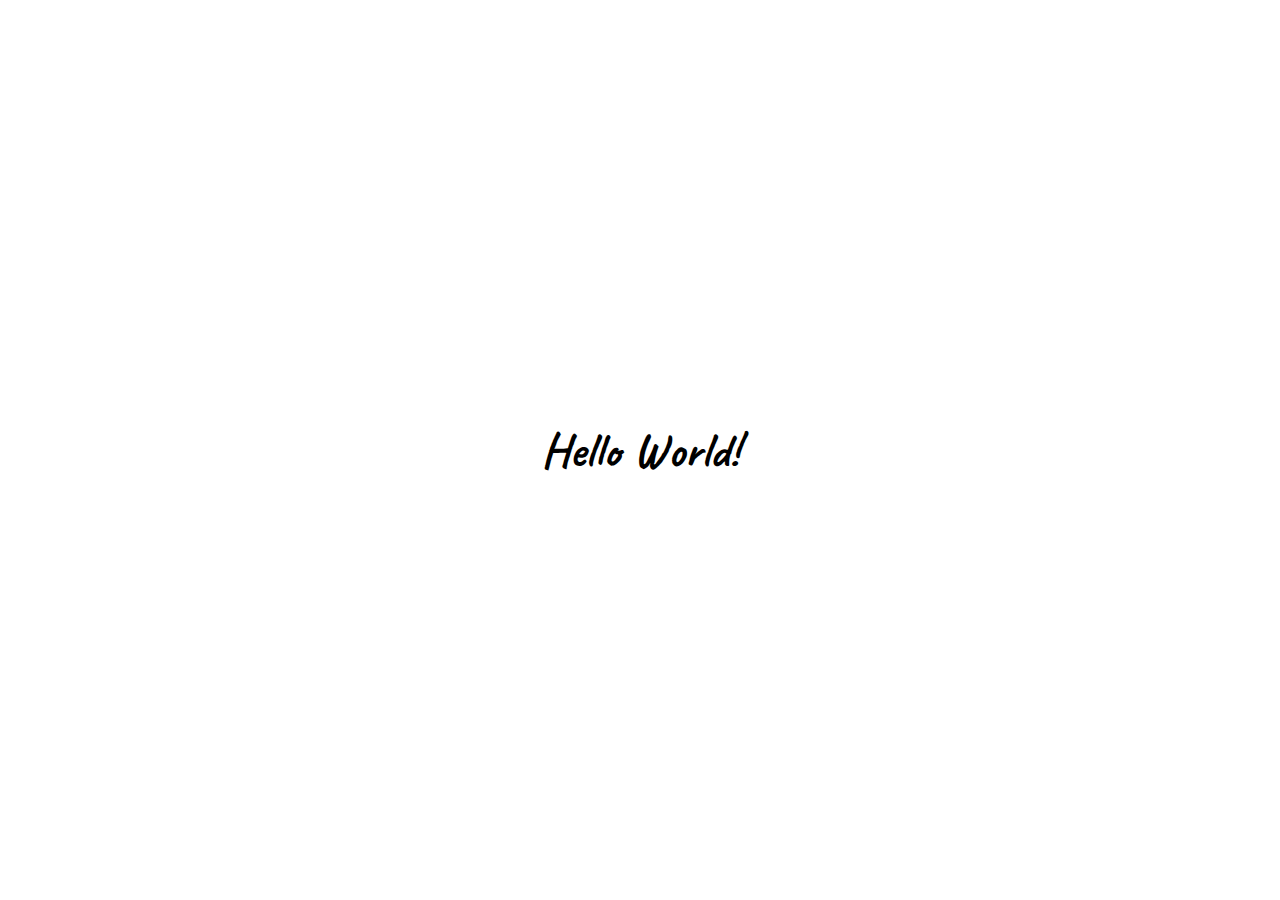
==== index.html @ caef1ae8 "fix font link" ====
<!doctype html>
<html lang="en">
<head>
  <meta charset="utf-8">
  <title>Hello World</title>
  <link rel="manifest" href="/manifest.json">
  <link rel="stylesheet" href="CSS/style.css">
  <link rel="icon" href="favicon.ico" type="image/x-icon" />
  <link rel="apple-touch-icon" href="images/hello-icon-152.png">
  <link rel='stylesheet' href='http://fonts.googleapis.com/css?family=Caveat' type='text/css'>
  <meta name="viewport" content="width=device-width, initial-scale=1.0">
  <meta name="theme-color" content="white"/>
  <meta name="apple-mobile-web-app-capable" content="yes">
  <meta name="apple-mobile-web-app-status-bar-style" content="black">
  <meta name="apple-mobile-web-app-title" content="Hello World">
  <meta name="msapplication-TileImage" content="images/hello-icon-144.png">
  <meta name="msapplication-TileColor" content="#FFFFFF">
</head>
<body class="fullscreen">
  <div class="container">
    <h1 class="title">Hello World!</h1>
  </div>
  <script src="js/main.js"></script>
</body>
</html>
---- CSS/style.css ----
body {
  font-family: Caveat,Comfortaa,Verdana,Arial,Corbel,Calibri;
  overscroll-behavior-y: none;
}

/* Make content area fill the entire browser window */
html,
.fullscreen {
  display: flex;
  height: 100%;
  margin: 0;
  padding: 0;
  width: 100%;
  overscroll-behavior-y: none;
}

/* Center the content in the browser window */
.container {
  margin: auto;
  text-align: center;
  overscroll-behavior-y: none;
}

.title {
  font-size: 3rem;
}
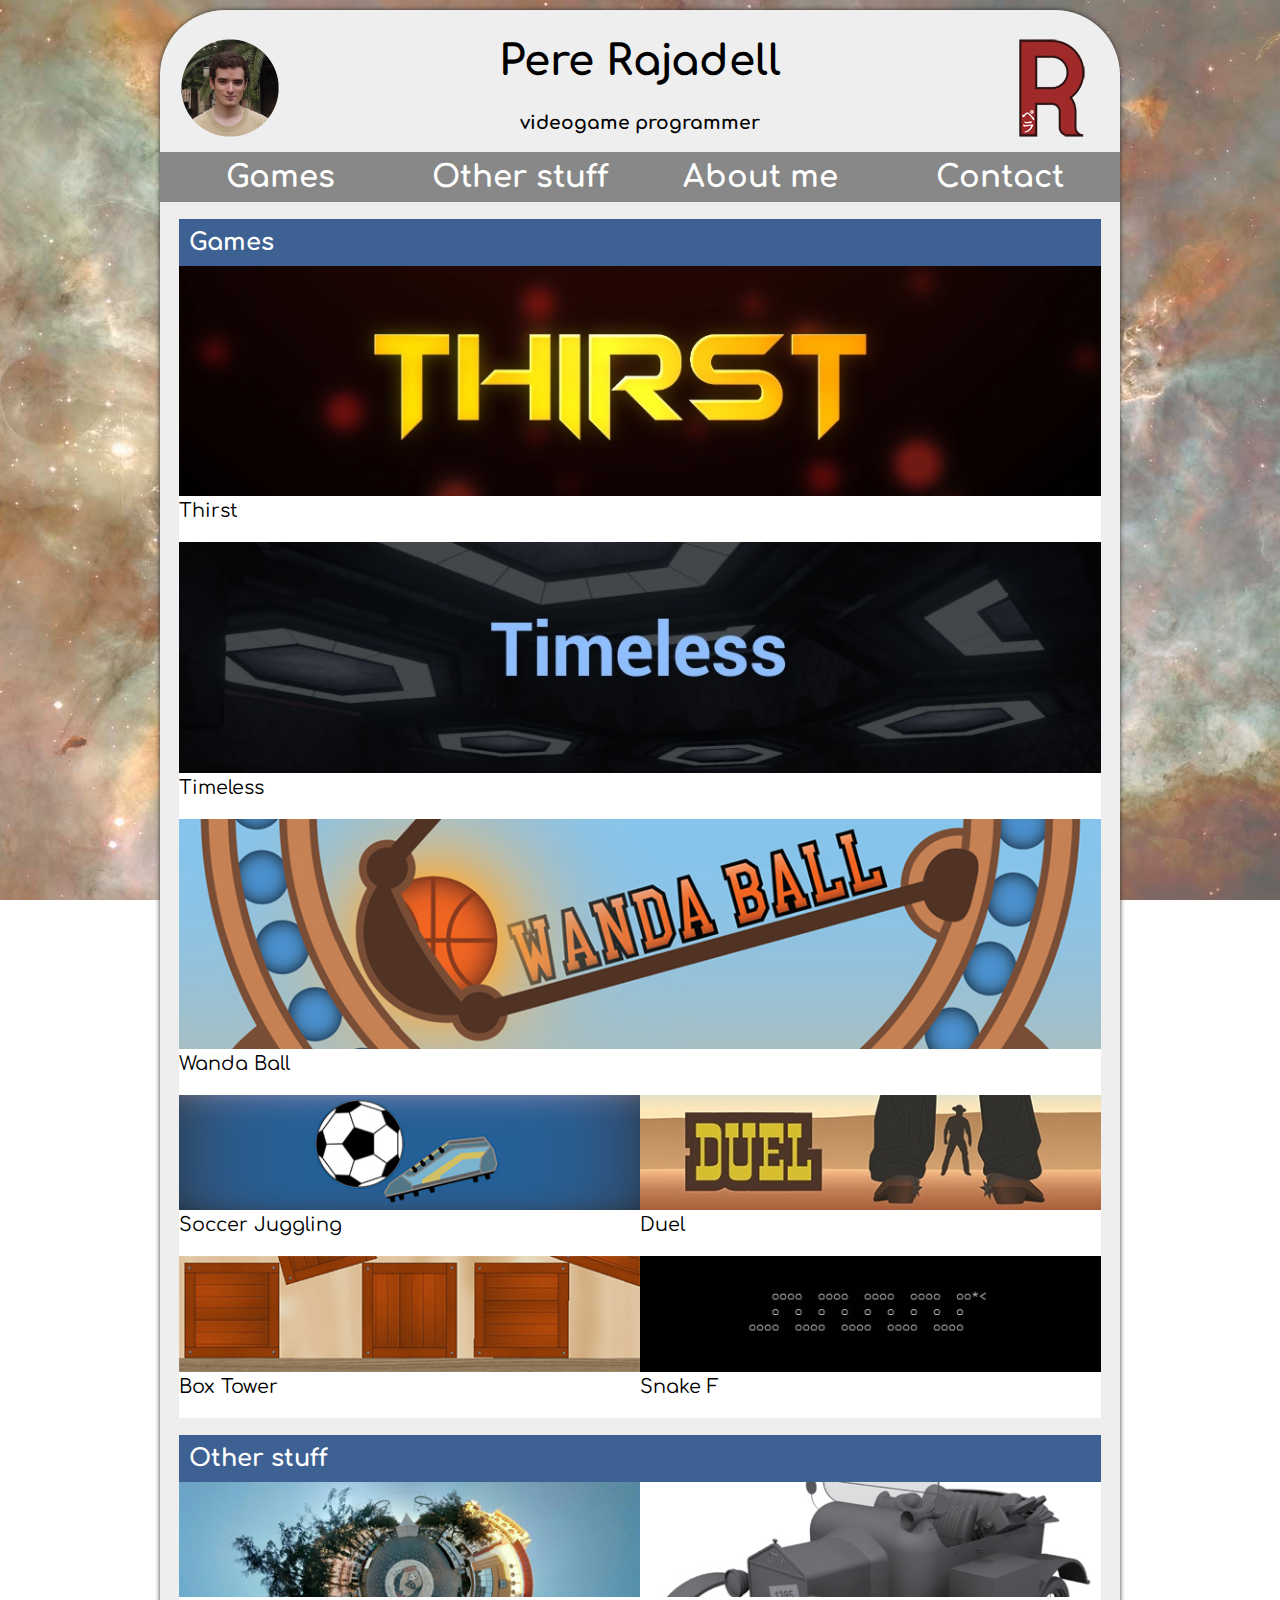
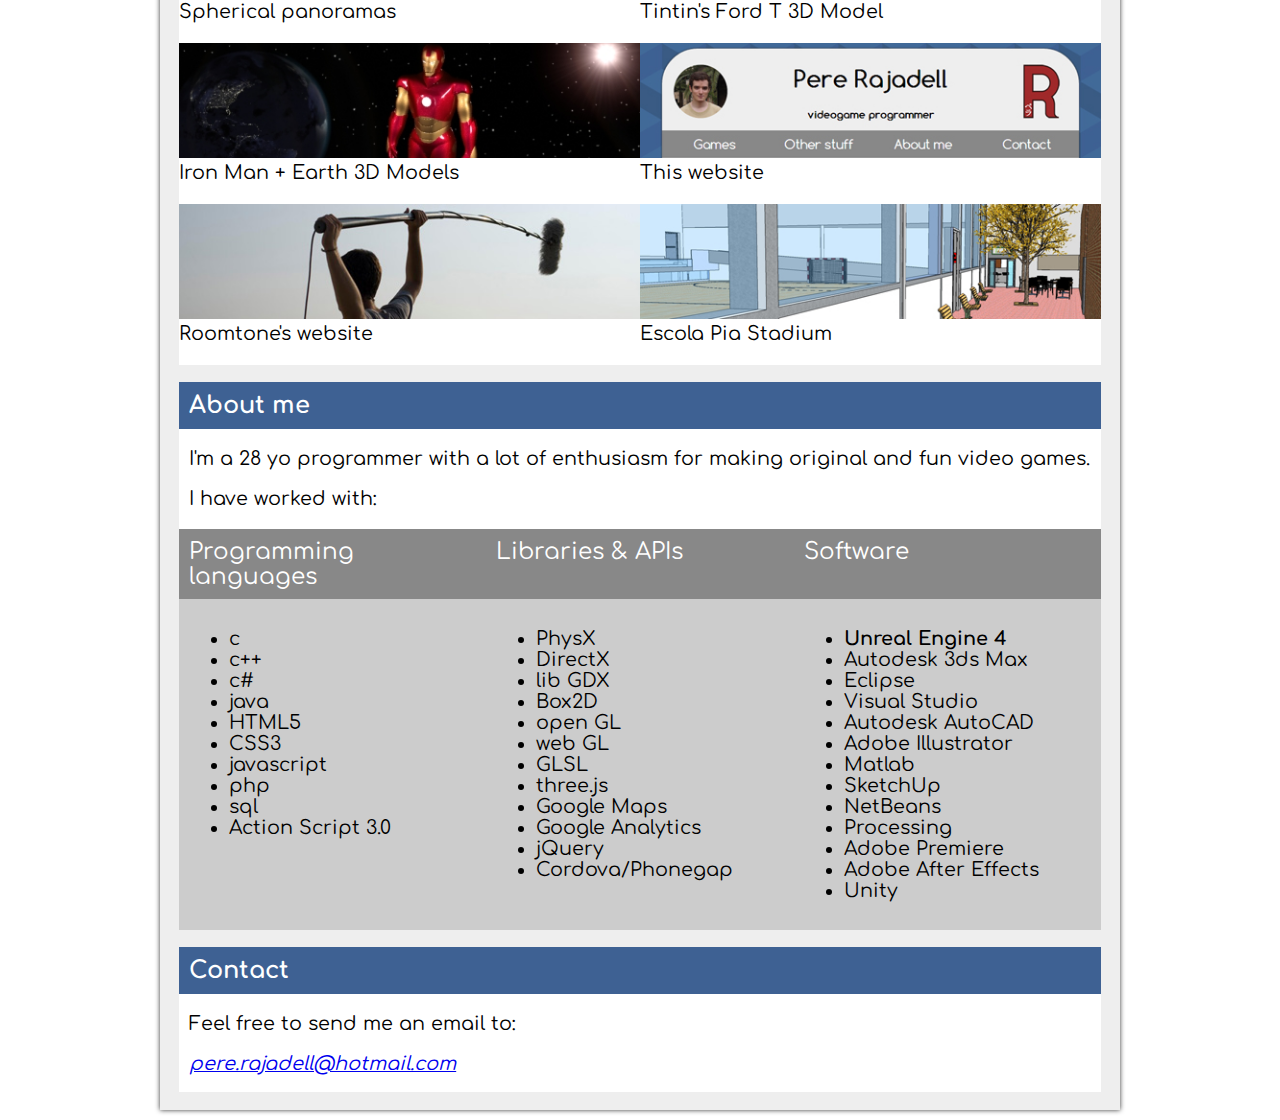
==== commit 47ff4029: "recover website" ====
--- a/index.html
+++ b/index.html
@@ -1,25 +1,175 @@
 <!doctype html>
-<html lang="en">
-<head>
-  <meta charset="utf-8">
-  <title>Hello World</title>
-  <link rel="manifest" href="/manifest.json">
-  <link rel="stylesheet" href="CSS/style.css">
-  <link rel="icon" href="favicon.ico" type="image/x-icon" />
-  <link rel="apple-touch-icon" href="images/hello-icon-152.png">
-  <link rel='stylesheet' href='http://fonts.googleapis.com/css?family=Caveat' type='text/css'>
-  <meta name="viewport" content="width=device-width, initial-scale=1.0">
-  <meta name="theme-color" content="white"/>
-  <meta name="apple-mobile-web-app-capable" content="yes">
-  <meta name="apple-mobile-web-app-status-bar-style" content="black">
-  <meta name="apple-mobile-web-app-title" content="Hello World">
-  <meta name="msapplication-TileImage" content="images/hello-icon-144.png">
-  <meta name="msapplication-TileColor" content="#FFFFFF">
-</head>
-<body class="fullscreen">
-  <div class="container">
-    <h1 class="title">Hello World!</h1>
-  </div>
-  <script src="js/main.js"></script>
-</body>
-</html>
+<html>
+	<head>
+    	<title>Pere Rajadell</title>
+        <meta http-equiv="Content-Type" content="text/html; charset=utf-8"/>
+        <meta name="description" content="Pere Rajadell personal website">
+		<meta name="keywords" content="Pere,Rajadell,Guirado,videogames,programmer,designer">
+		<meta name="author" content="Pere Rajadell">
+        <link rel="icon" type="image/ico" href="favicon.ico"></link>
+        <link rel="shortcut icon" href="favicon.ico"></link>
+        <link href='http://fonts.googleapis.com/css?family=Comfortaa' rel='stylesheet' type='text/css'>
+        <link rel="stylesheet" href="CSS/styles.css"/>
+		<script>
+		  (function(i,s,o,g,r,a,m){i['GoogleAnalyticsObject']=r;i[r]=i[r]||function(){
+		  (i[r].q=i[r].q||[]).push(arguments)},i[r].l=1*new Date();a=s.createElement(o),
+		  m=s.getElementsByTagName(o)[0];a.async=1;a.src=g;m.parentNode.insertBefore(a,m)
+		  })(window,document,'script','//www.google-analytics.com/analytics.js','ga');
+
+		  ga('create', 'UA-45406737-1', 'pererajadell.com');
+		  ga('send', 'pageview');
+
+		</script>
+    </head>
+    <body>
+        <div id="page">
+			<header>
+				<a href="index.html"><img id="me" src="img/me.png" alt="R" height="100px"></a>
+				<a href="index.html"><img id="R" src="img/r.png" alt="R" height="100px"></a>
+				<h1>Pere Rajadell</h1>
+				<h3>videogame programmer</h3>
+			</header>
+			<nav>
+				<table cellspacing="0">
+					<tr>
+						<td><a href="#games"><h2>Games</h2></a></td>
+						<td><a href="#oStuff"><h2>Other stuff</h2></a></td>
+						<td><a href="#about"><h2>About me</h2></a></td>
+						<td><a href="#contact"><h2>Contact</h2></a></td>
+					</tr>
+				</table>
+			</nav>
+			<section id="games">
+				<h2>Games</h2>
+				<article class="bigSample">
+					<a href="Thirst.html"><img src="img/TSTitle.jpg" alt="Thirst"></img></a><br/>
+					<h4>Thirst</h4>&nbsp
+				</article>
+				<article class="bigSample">
+					<a href="Timeless.html"><img src="img/TLTilte.jpg" alt="Timeless"></img></a><br/>
+					<h4>Timeless</h4>&nbsp
+				</article>
+				<article class="bigSample">
+					<a href="WandaBall.html"><img src="img/WBTitle.jpg" alt="Wanda Ball"></img></a><br/>
+					<h4>Wanda Ball</h4>&nbsp
+				</article>
+				<article class="sample">
+					<a href="SoccerJuggling.html"><img src="img/SoccerJuggling.jpg" alt="Soccer Juggling"></img></a><br/>
+					<h4>Soccer Juggling</h4>&nbsp
+				</article>
+				<article class="sample">
+					<a href="Duel.html"><img src="img/duel.jpg" alt="Duel"></img></a><br/>
+					<h4>Duel</h4>&nbsp
+				</article>
+				<article class="sample">
+					<a href="BoxTower.html"><img src="img/boxTower.jpg" alt="Box Tower"></img></a><br/>
+					<h4>Box Tower</h4>&nbsp
+				</article>
+				<article class="sample">
+					<a href="SnakeF.html"><img src="img/snake.jpg" alt="Snake F"></img></a><br/>
+					<h4>Snake F</h4>&nbsp
+				</article>
+			</section>
+			<section id="oStuff">
+				<h2>Other stuff</h2>
+				<article class="sample">
+					<a href="SphericalPanoramas.html"><img src="img/geopanorama.jpg" alt="Spherical panoramas"></img></a><br/>
+					<h4>Spherical panoramas</h4>&nbsp
+				</article>
+				<article class="sample">
+					<a href="FordT.html"><img src="img/fordT.jpg" alt="Ford T"></img></a><br/>
+					<h4>Tintin's Ford T 3D Model</h4>&nbsp
+				</article>
+				<article class="sample">
+					<a href="IronMan.html"><img src="img/iMan.jpg" alt="Iron Man"></img></a><br/>
+					<h4>Iron Man + Earth 3D Models</h4>&nbsp
+				</article>
+				<article class="sample">
+					<a href="index.html"><img src="img/myWeb.jpg" alt="this website"></img></a><br/>
+					<h4>This website</h4>&nbsp
+				</article>
+				<article class="sample">
+					<a href="http://www.roomtonesodirecte.com/home.html" target="_blank"><img src="img/rolling.jpg" alt="Roomtone website"></img></a><br/>
+					<h4>Roomtone's website</h4>&nbsp
+				</article>
+				<article class="sample">
+					<a href="EscolaPiaStadium.html"><img src="img/poliesportiu.jpg" alt="Escola Pia Stadium"></img></a><br/>
+					<h4>Escola Pia Stadium</h4>
+				</article>
+				&nbsp
+			</section>
+			<section id="about">
+				<h2>About me</h2>
+				<article>
+					<p> I'm a 28 yo programmer with a lot of enthusiasm for making original and fun video games. </p>
+					<p> I have worked with:</p>
+					<table cellspacing="0">
+						<tr>
+							<td id="tableHeader">Programming languages</td>
+							<td id="tableHeader">Libraries & APIs</td>
+							<td id="tableHeader">Software</td>
+						</tr>
+						<tr>
+							<td>
+								<ul>
+									<li>c</li>
+									<li>c++</li>
+									<li>c#</li>
+									<li>java</li>
+									<li>HTML5</li>
+									<li>CSS3</li>
+									<li>javascript</li>
+									<li>php</li>
+									<li>sql</li>
+									<li>Action Script 3.0</li>
+								</ul>
+							</td>
+							<td>
+								<ul>
+									<li>PhysX</li>
+									<li>DirectX</li>
+									<li>lib GDX</li>
+									<li>Box2D</li>
+									<li>open GL</li>
+									<li>web GL</li>
+									<li>GLSL</li>
+									<li>three.js</li>
+									<li>Google Maps</li>
+									<li>Google Analytics</li>
+									<li>jQuery</li>
+									<li>Cordova/Phonegap</li>
+								</ul>
+							</td>
+							<td>
+								<ul>
+									<li><b>Unreal Engine 4</b></li>
+									<li>Autodesk 3ds Max</li>
+									<li>Eclipse</li>
+									<li>Visual Studio</li>
+									<li>Autodesk AutoCAD</li>
+									<li>Adobe Illustrator</li>
+									<li>Matlab</li>
+									<li>SketchUp</li>
+									<li>NetBeans</li>
+									<li>Processing</li>
+									<li>Adobe Premiere</li>
+									<li>Adobe After Effects</li>
+									<li>Unity</li>
+								</ul>
+							</td>
+						</tr>
+					</table>
+				</article>
+			</section>
+			<section id="contact">
+				<h2>Contact</h2>
+				<article>
+					<p>Feel free to send me an email to:</p>
+					<address><a href="mailto:pere.rajadell@hotmail.com" data-rel="external" onClick="_gaq.push(['_trackEvent', 'Contact', 'Email cliked', 'pere.rajadell@hotmail.com']);">pere.rajadell@hotmail.com</a></address>
+				</article>
+				<br/>
+			</section>
+			<br/>
+        </div>
+	</body>
+</html>--- a/CSS/styles.css
+++ b/CSS/styles.css
@@ -0,0 +1,296 @@
+@charset "utf-8";
+
+html {
+    margin: 0;
+    padding: 0;
+    height: auto;
+	background: url('back.jpg') no-repeat center center fixed;
+	-webkit-background-size: cover;
+	-moz-background-size: cover;
+	-o-background-size: cover;
+	background-size: cover;
+	/*background-color:#3E6193;
+	background-image: linear-gradient(30deg, #426A99 12%, transparent 12.5%, transparent 87%, #426A99 87.5%, #426A99),
+	linear-gradient(150deg, #426A99 12%, transparent 12.5%, transparent 87%, #426A99 87.5%, #426A99),
+	linear-gradient(30deg, #426A99 12%, transparent 12.5%, transparent 87%, #426A99 87.5%, #426A99),
+	linear-gradient(150deg, #426A99 12%, transparent 12.5%, transparent 87%, #426A99 87.5%, #426A99),
+	linear-gradient(60deg, #395B84 25%, transparent 25.5%, transparent 75%, #395B84 75%, #395B84), 
+	linear-gradient(60deg, #395B84 25%, transparent 25.5%, transparent 75%, #395B84 75%, #395B84);
+	background-size:80px 140px;
+	background-position: 0 0, 0 0, 40px 70px, 40px 70px, 0 0, 40px 70px;
+	background-attachment: fixed;*/
+}
+
+h1 {
+	font-size: 42px;
+}
+
+td a h2 {
+	margin: 0px;
+	padding: 0px;
+	font-size: 1.2em;
+}
+
+section h2 {
+	margin: 0px;
+	padding: 10px;
+	color: #fff;
+	background-color: #3E6193;
+}
+
+h4 {
+	margin: 0px;
+	padding: 0px;
+	font-weight: normal;
+}
+
+a img {
+     border: 0px;
+}
+
+p,address {
+	margin-left: 10px;
+	margin-right: 10px;
+}
+
+body {
+	margin: 0;
+   
+	padding-left: 40px;
+	padding-right: 40px;
+       
+	height: 100%;
+	text-align: center;
+	font-family: Comfortaa,Verdana,Arial,Corbel,Calibri;
+	font-size: 1em;
+	//color: #666;
+	//background-color: #3E6193;
+	/*background: -webkit-linear-gradient(bottom, rgba(0,0,0,0), #3E6193);
+	background: -o-linear-gradient(bottom, rgba(0,0,0,0), #3E6193);
+	background: -moz-linear-gradient(bottom, rgba(0,0,0,0), #3E6193);
+	background: linear-gradient(to bottom, rgba(0,0,0,0), #3E6193);
+	background-attachment: fixed;*/
+}
+
+#page {
+	position: relative;
+	overflow: hidden;
+	max-width: 960px;
+	height: auto;
+	margin-left: auto;
+	margin-right: auto;
+	margin-top: 10px;
+	margin-bottom: 10px;
+	border-radius: 65px 65px 0px 0px;
+	-moz-border-radius: 65px 65px 0px 0px;
+	-khtml-border-radius: 65px 65px 0px 0px;
+	-webkit-border-radius: 65px 65px 0px 0px;
+	background-color: #eee;
+	-moz-box-shadow: 0 0 5px #333;
+	-webkit-box-shadow: 0 0 5px#333;
+	box-shadow: 0 0 5px #333;
+}
+
+#me {
+	float: left;
+	margin-left: 20px;
+}
+
+#R {
+	float: right;
+	margin-right: 20px;
+}
+
+nav table {
+	width: 100%;
+	height: 50px;
+	background-color: #888;
+	font-size: 1.6em;
+}
+
+nav table td {
+	width: 25%;
+}
+
+nav table td:hover {
+	background-color: #3E6193;
+	cursor: pointer;
+	font-weight: bold;
+}
+
+nav a {
+	color: white;
+	text-decoration: none;
+}
+
+section {
+	margin-top: 17px;
+	width: 96%;
+	height: auto;
+	background-color: #fff;
+	margin-left: auto;
+	margin-right: auto;
+	text-align: left;
+}
+
+#games, #oStuff {
+	overflow:hidden;
+}
+
+.bigSample {
+	width: 100%;
+}
+
+.sample {
+	width: 50%;
+	float: left;
+}
+
+.sampleThirds {
+	width: 33.33333%;
+	float: left;
+}
+
+.gameplayL {
+	width: 32%;
+	float: left;
+}
+
+.gameplayC {
+	width: 32%;
+	display: block;
+	margin-left: auto;
+	margin-right: auto;
+}
+
+.gameplayR {
+	width: 32%;
+	float: right;
+}
+
+article {
+	font-size: 1.2em;
+}
+
+.sample a img, .bigSample a img {
+	width: 100%;
+}
+
+.sample a img:hover, .bigSample a img:hover {
+	opacity: 0.7;
+	filter: alpha(opacity=70);
+	cursor: pointer;
+}
+
+section table {
+	width: 100%;
+	background-color: #ccc;
+	font-size: 1em;
+}
+
+section table td {
+	width: 33.33%;
+	vertical-align: top;
+	padding: 10px;
+}
+
+#tableHeader {
+	background-color: #888;
+	color: #fff;
+	font-size: 1.2em;
+}
+
+.clear {
+	clear: both;
+	overflow: hidden;
+}
+
+#DLTable {
+	vertical-align: center;
+	text-align: center:
+}
+
+#DLTable td {
+	width: 25%;
+	vertical-align: middle;
+	text-align: center;
+}
+
+#iOSText {
+	font-size: 0.8em;
+}
+/*.downloadButton {
+	-moz-box-shadow:inset 0px 1px 0px 0px #e8e8e8;
+	-webkit-box-shadow:inset 0px 1px 0px 0px #e8e8e8;
+	box-shadow:inset 0px 1px 0px 0px #e8e8e8;
+	background:-webkit-gradient( linear, left top, left bottom, color-stop(0.05, #ededed), color-stop(1, #c7c7c7) );
+	background:-moz-linear-gradient( center top, #ededed 5%, #c7c7c7 100% );
+	filter:progid:DXImageTransform.Microsoft.gradient(startColorstr='#ededed', endColorstr='#c7c7c7');
+	background-color:#ededed;
+	-webkit-border-top-left-radius:6px;
+	-moz-border-radius-topleft:6px;
+	border-top-left-radius:6px;
+	-webkit-border-top-right-radius:6px;
+	-moz-border-radius-topright:6px;
+	border-top-right-radius:6px;
+	-webkit-border-bottom-right-radius:6px;
+	-moz-border-radius-bottomright:6px;
+	border-bottom-right-radius:6px;
+	-webkit-border-bottom-left-radius:6px;
+	-moz-border-radius-bottomleft:6px;
+	border-bottom-left-radius:6px;
+	text-indent:0;
+	border:1px solid #dcdcdc;
+	display:inline-block;
+	color:#575757;
+	font-family:Arial;
+	font-size:15px;
+	font-weight:bold;
+	font-style:normal;
+	height:50px;
+	line-height:50px;
+	width:100px;
+	text-decoration:none;
+	text-align:center;
+	text-shadow:1px 1px 0px #d1d1d1;
+}
+.downloadButton:hover {
+	background:-webkit-gradient( linear, left top, left bottom, color-stop(0.05, #c7c7c7), color-stop(1, #ededed) );
+	background:-moz-linear-gradient( center top, #c7c7c7 5%, #ededed 100% );
+	filter:progid:DXImageTransform.Microsoft.gradient(startColorstr='#c7c7c7', endColorstr='#ededed');
+	background-color:#c7c7c7;
+}.downloadButton:active {
+	position:relative;
+	top:1px;
+}*/
+.downloadButton {
+	-moz-box-shadow:inset 0px 1px 0px 0px #e8e8e8;
+	-webkit-box-shadow:inset 0px 1px 0px 0px #e8e8e8;
+	box-shadow:inset 0px 1px 0px 0px #e8e8e8;
+	background:-webkit-gradient( linear, left top, left bottom, color-stop(0.05, #ededed), color-stop(1, #c7c7c7) );
+	background:-moz-linear-gradient( center top, #ededed 5%, #c7c7c7 100% );
+	filter:progid:DXImageTransform.Microsoft.gradient(startColorstr='#ededed', endColorstr='#c7c7c7');
+	background-color:#ededed;
+	-moz-border-radius:6px;
+	-webkit-border-radius:6px;
+	border-radius:6px;
+	border:1px solid #aaa;
+	display:inline-block;
+	color:#575757;
+	font-size:15px;
+	font-weight:bold;
+	padding:6px 24px;
+	text-decoration:none;
+	text-shadow:1px 1px 0px #d1d1d1;
+}
+.downloadButton:hover {
+	background:-webkit-gradient( linear, left top, left bottom, color-stop(0.05, #c7c7c7), color-stop(1, #ededed) );
+	background:-moz-linear-gradient( center top, #c7c7c7 5%, #ededed 100% );
+	filter:progid:DXImageTransform.Microsoft.gradient(startColorstr='#c7c7c7', endColorstr='#ededed');
+	background-color:#c7c7c7;
+}
+.downloadButton:active {
+	position:relative;
+	top:1px;
+}
+/* This imageless css button was generated by CSSButtonGenerator.com */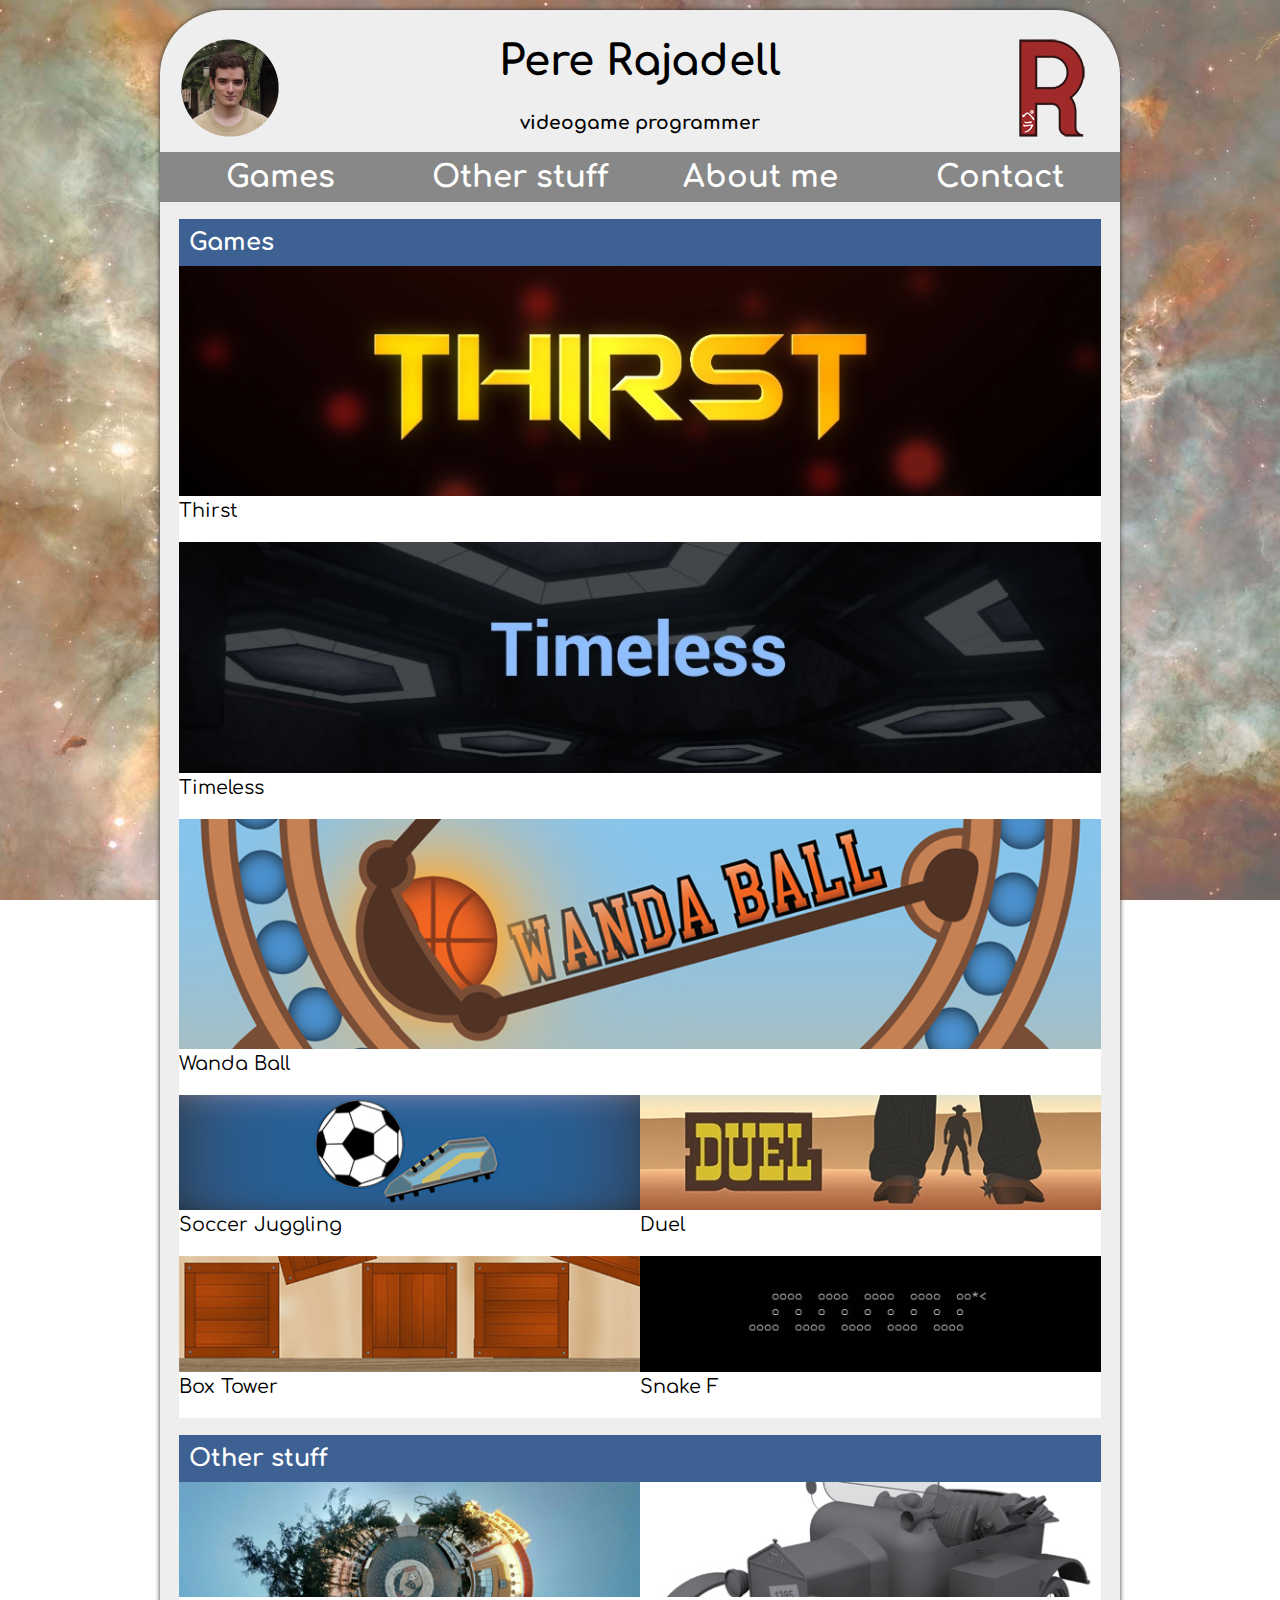
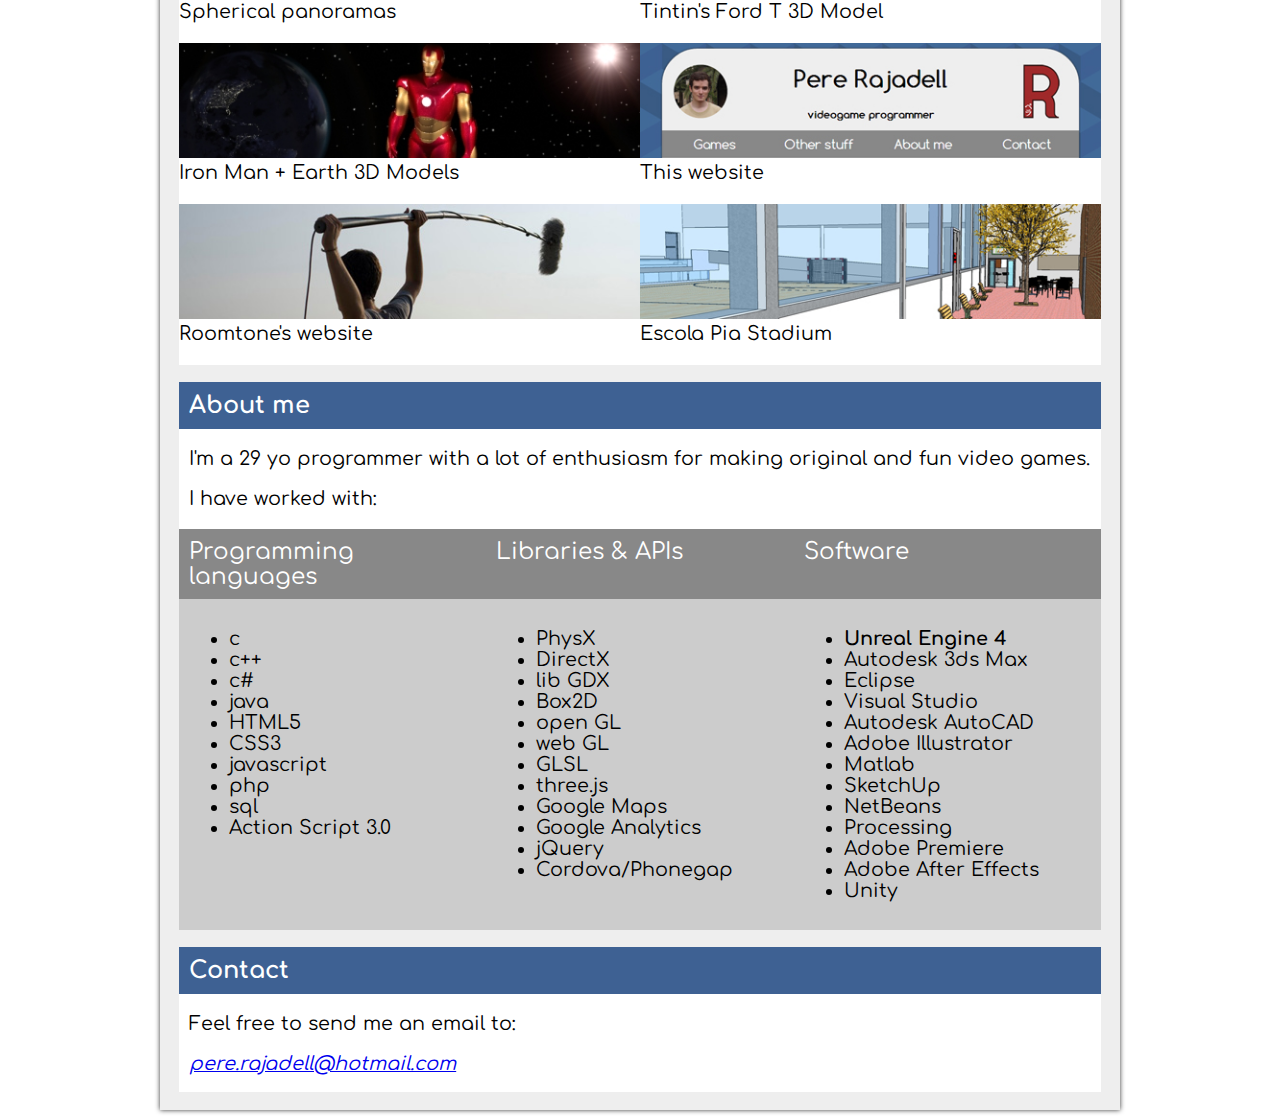
==== commit b1be434a: "update age" ====
--- a/index.html
+++ b/index.html
@@ -101,7 +101,7 @@
 			<section id="about">
 				<h2>About me</h2>
 				<article>
-					<p> I'm a 28 yo programmer with a lot of enthusiasm for making original and fun video games. </p>
+					<p> I'm a 29 yo programmer with a lot of enthusiasm for making original and fun video games. </p>
 					<p> I have worked with:</p>
 					<table cellspacing="0">
 						<tr>
@@ -172,4 +172,4 @@
 			<br/>
         </div>
 	</body>
-</html>+</html>
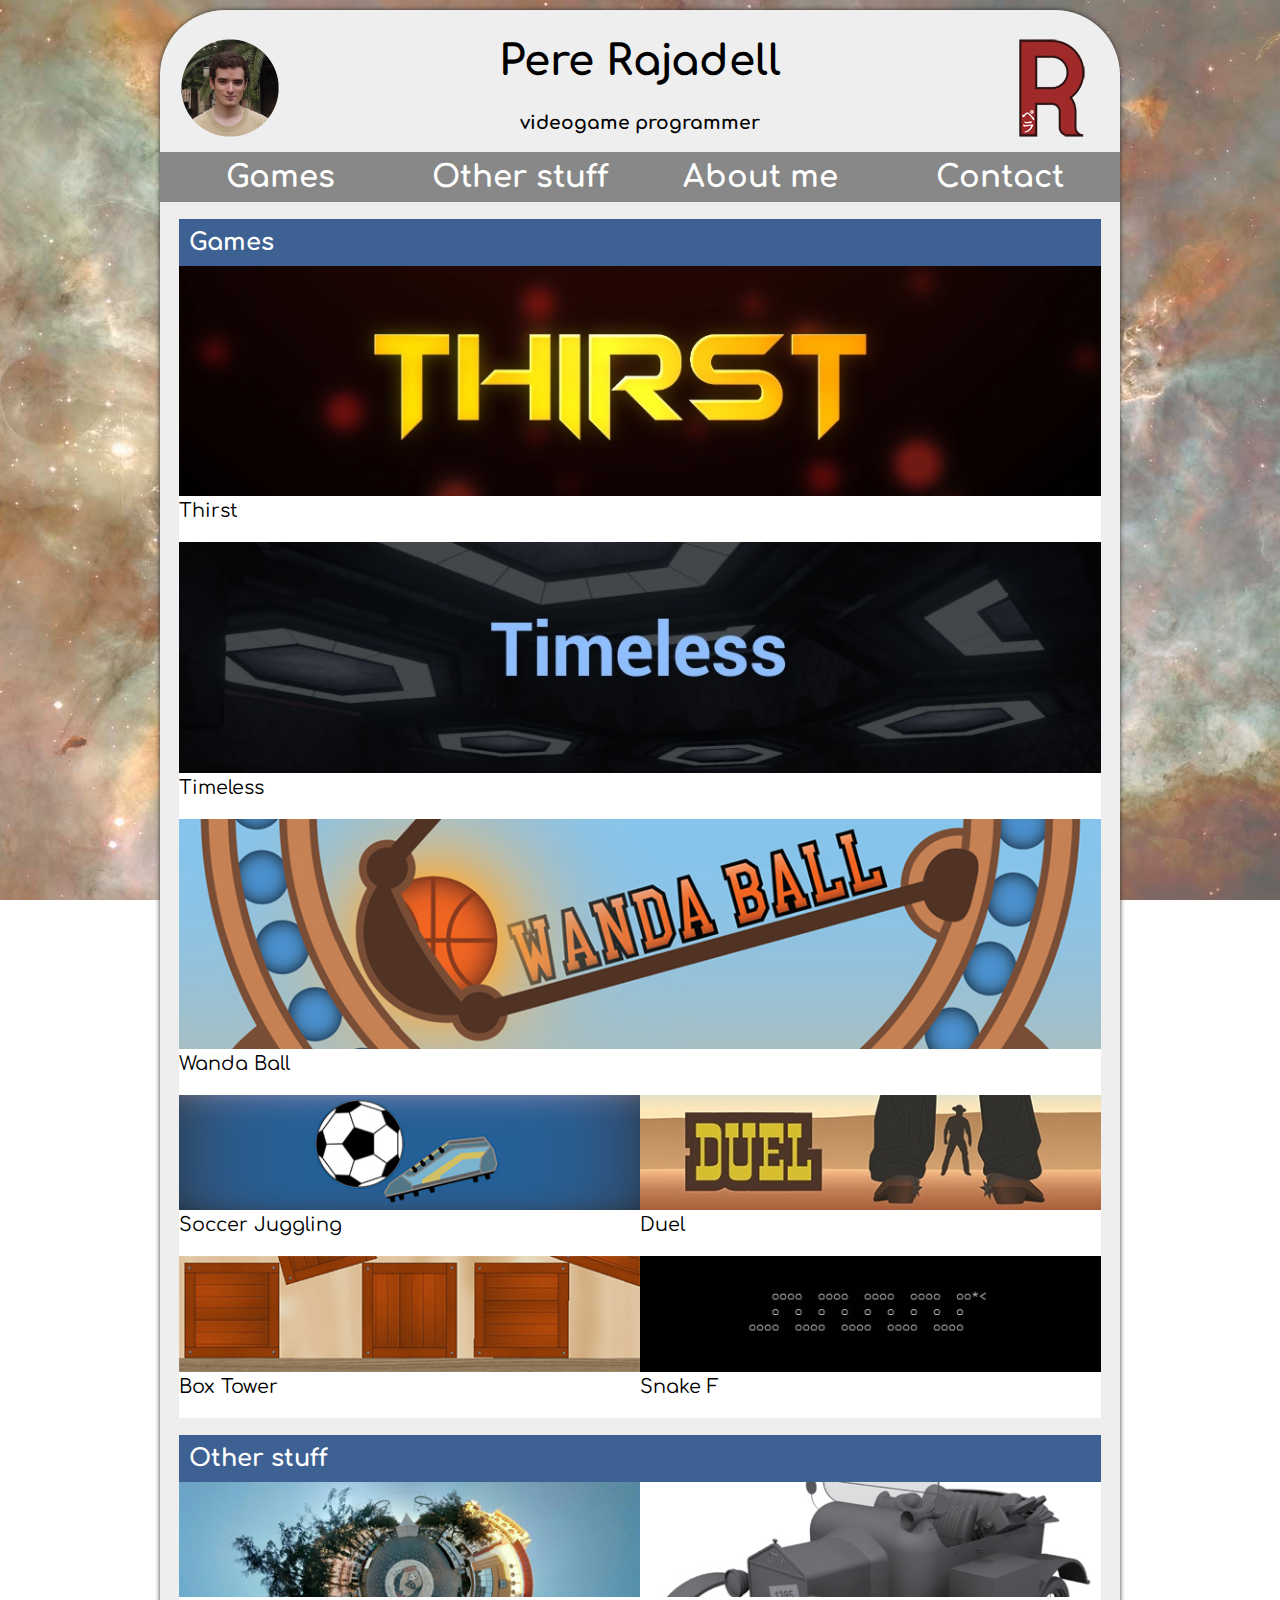
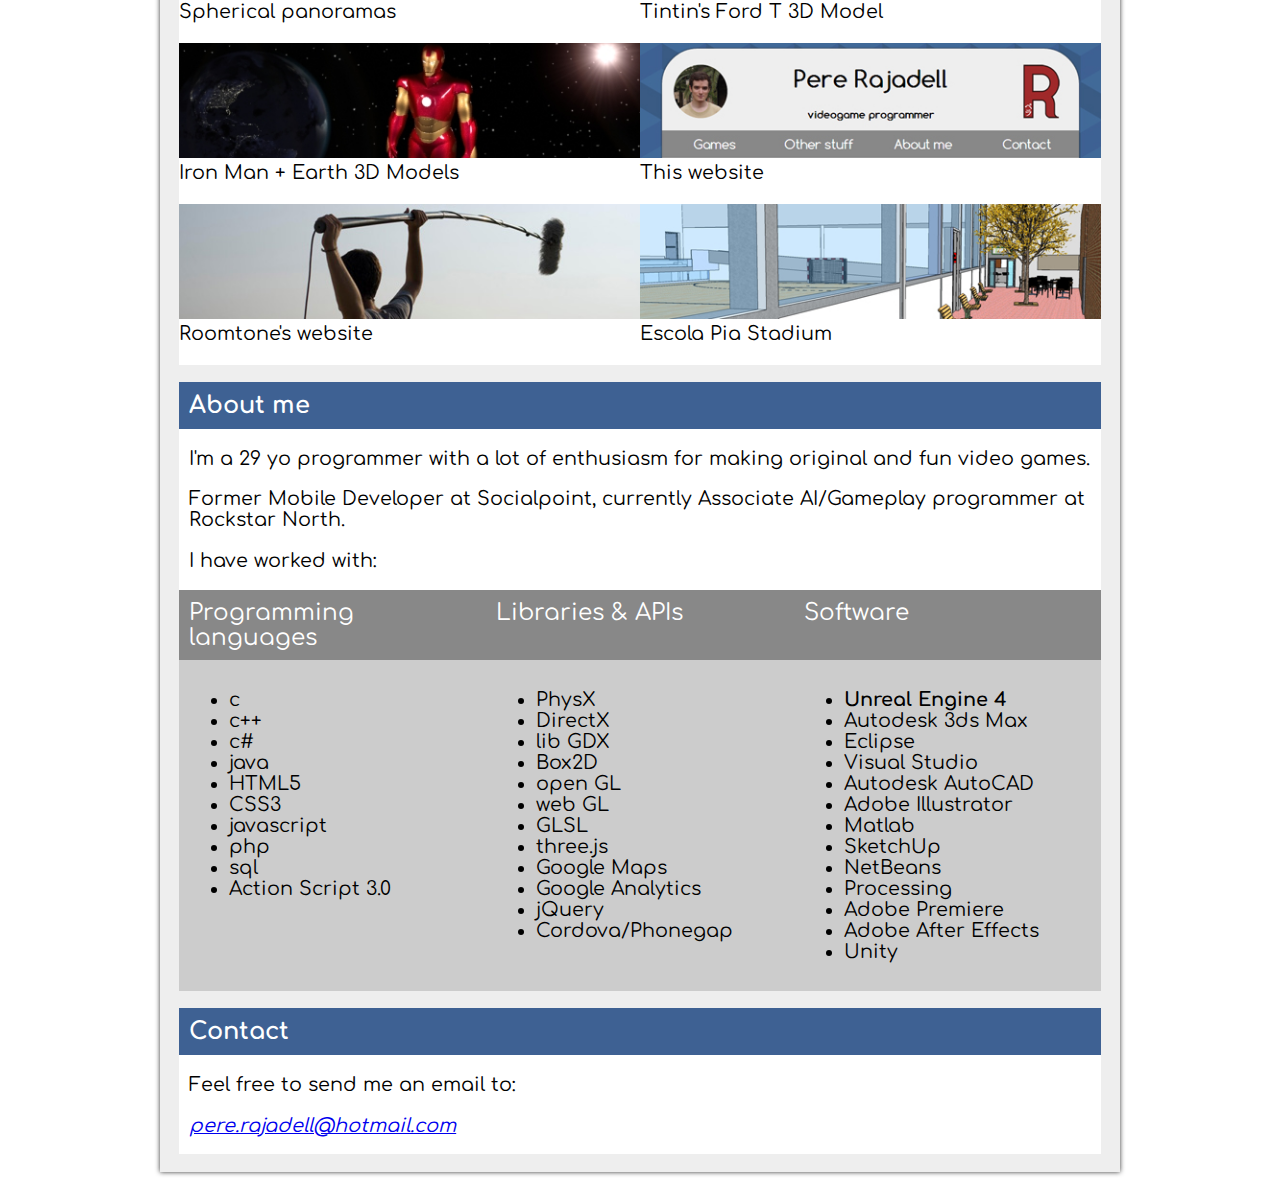
==== commit 5b2c66d0: "Add Socialpoint & Rockstar ouyeah perfavor ouyeah" ====
--- a/index.html
+++ b/index.html
@@ -102,6 +102,7 @@
 				<h2>About me</h2>
 				<article>
 					<p> I'm a 29 yo programmer with a lot of enthusiasm for making original and fun video games. </p>
+					<p> Former Mobile Developer at Socialpoint, currently Associate AI/Gameplay programmer at Rockstar North. </p>
 					<p> I have worked with:</p>
 					<table cellspacing="0">
 						<tr>
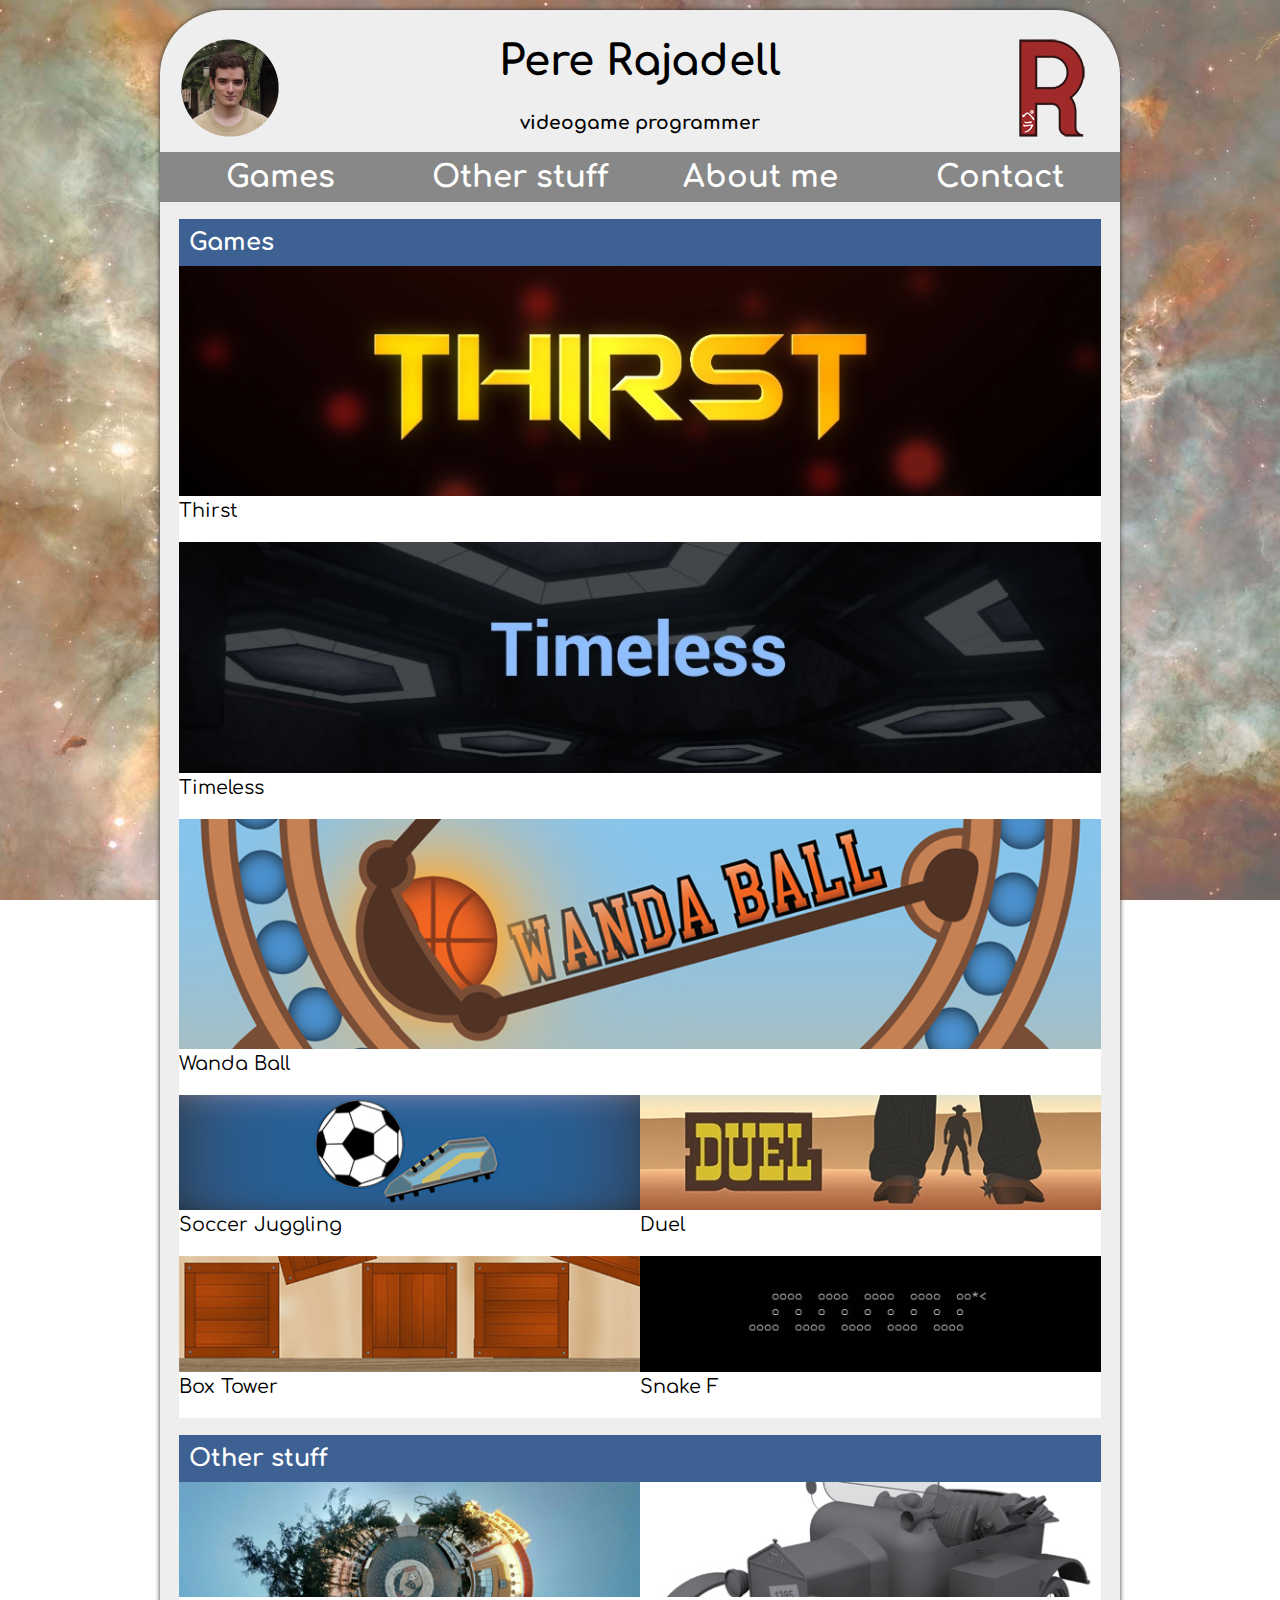
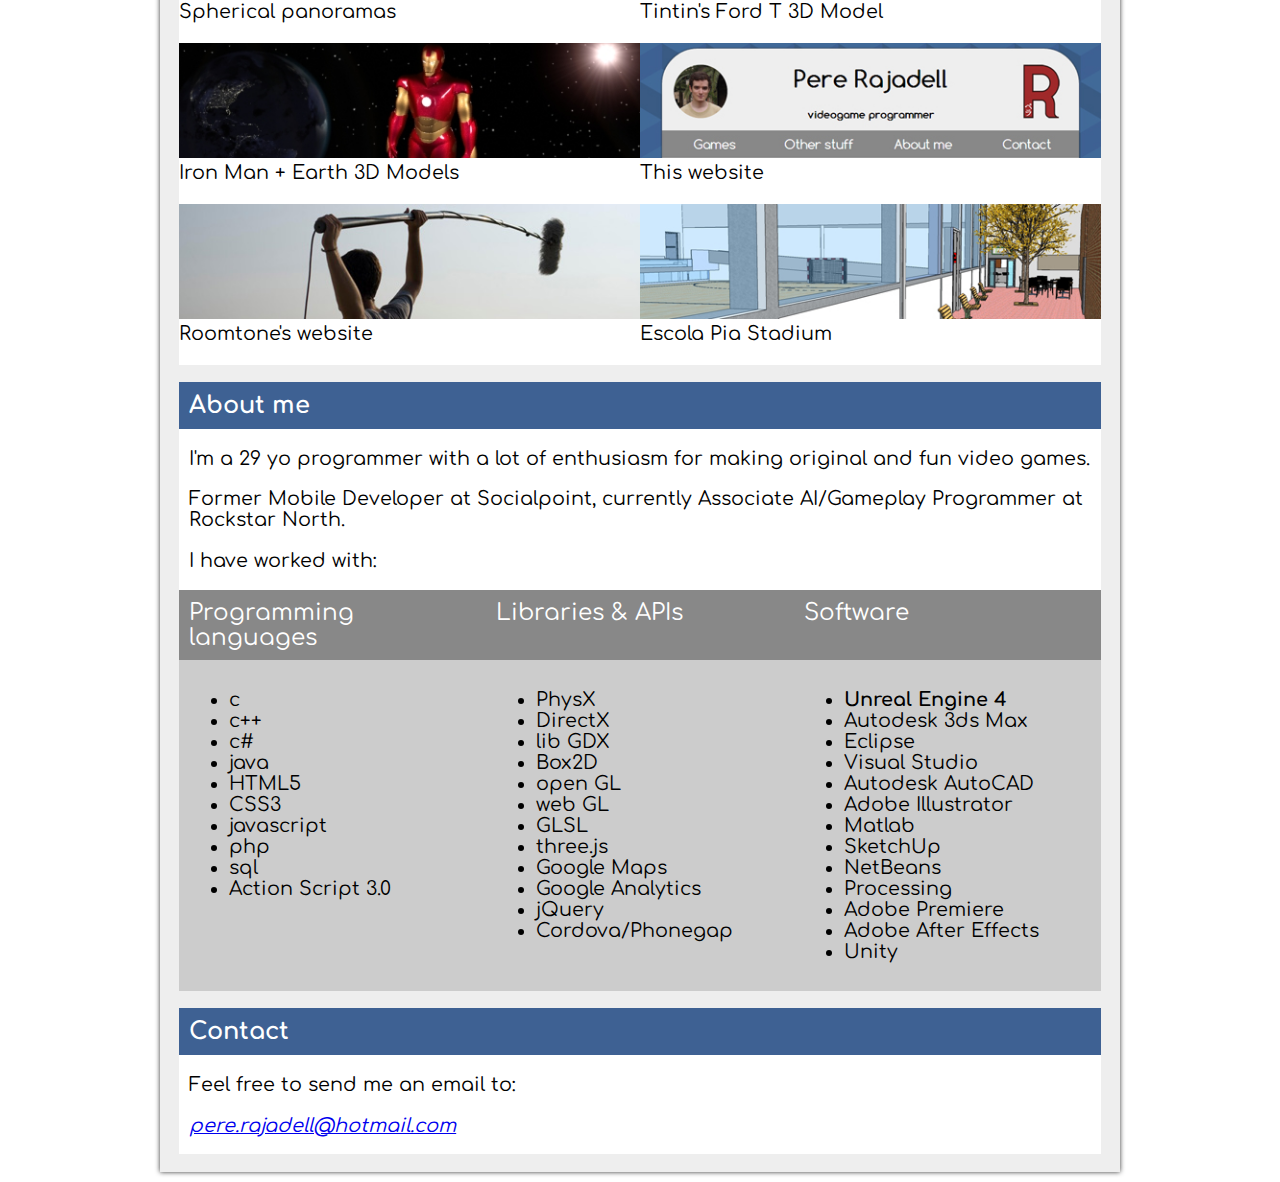
==== commit dbf73bd4: "P" ====
--- a/index.html
+++ b/index.html
@@ -102,7 +102,7 @@
 				<h2>About me</h2>
 				<article>
 					<p> I'm a 29 yo programmer with a lot of enthusiasm for making original and fun video games. </p>
-					<p> Former Mobile Developer at Socialpoint, currently Associate AI/Gameplay programmer at Rockstar North. </p>
+					<p> Former Mobile Developer at Socialpoint, currently Associate AI/Gameplay Programmer at Rockstar North. </p>
 					<p> I have worked with:</p>
 					<table cellspacing="0">
 						<tr>
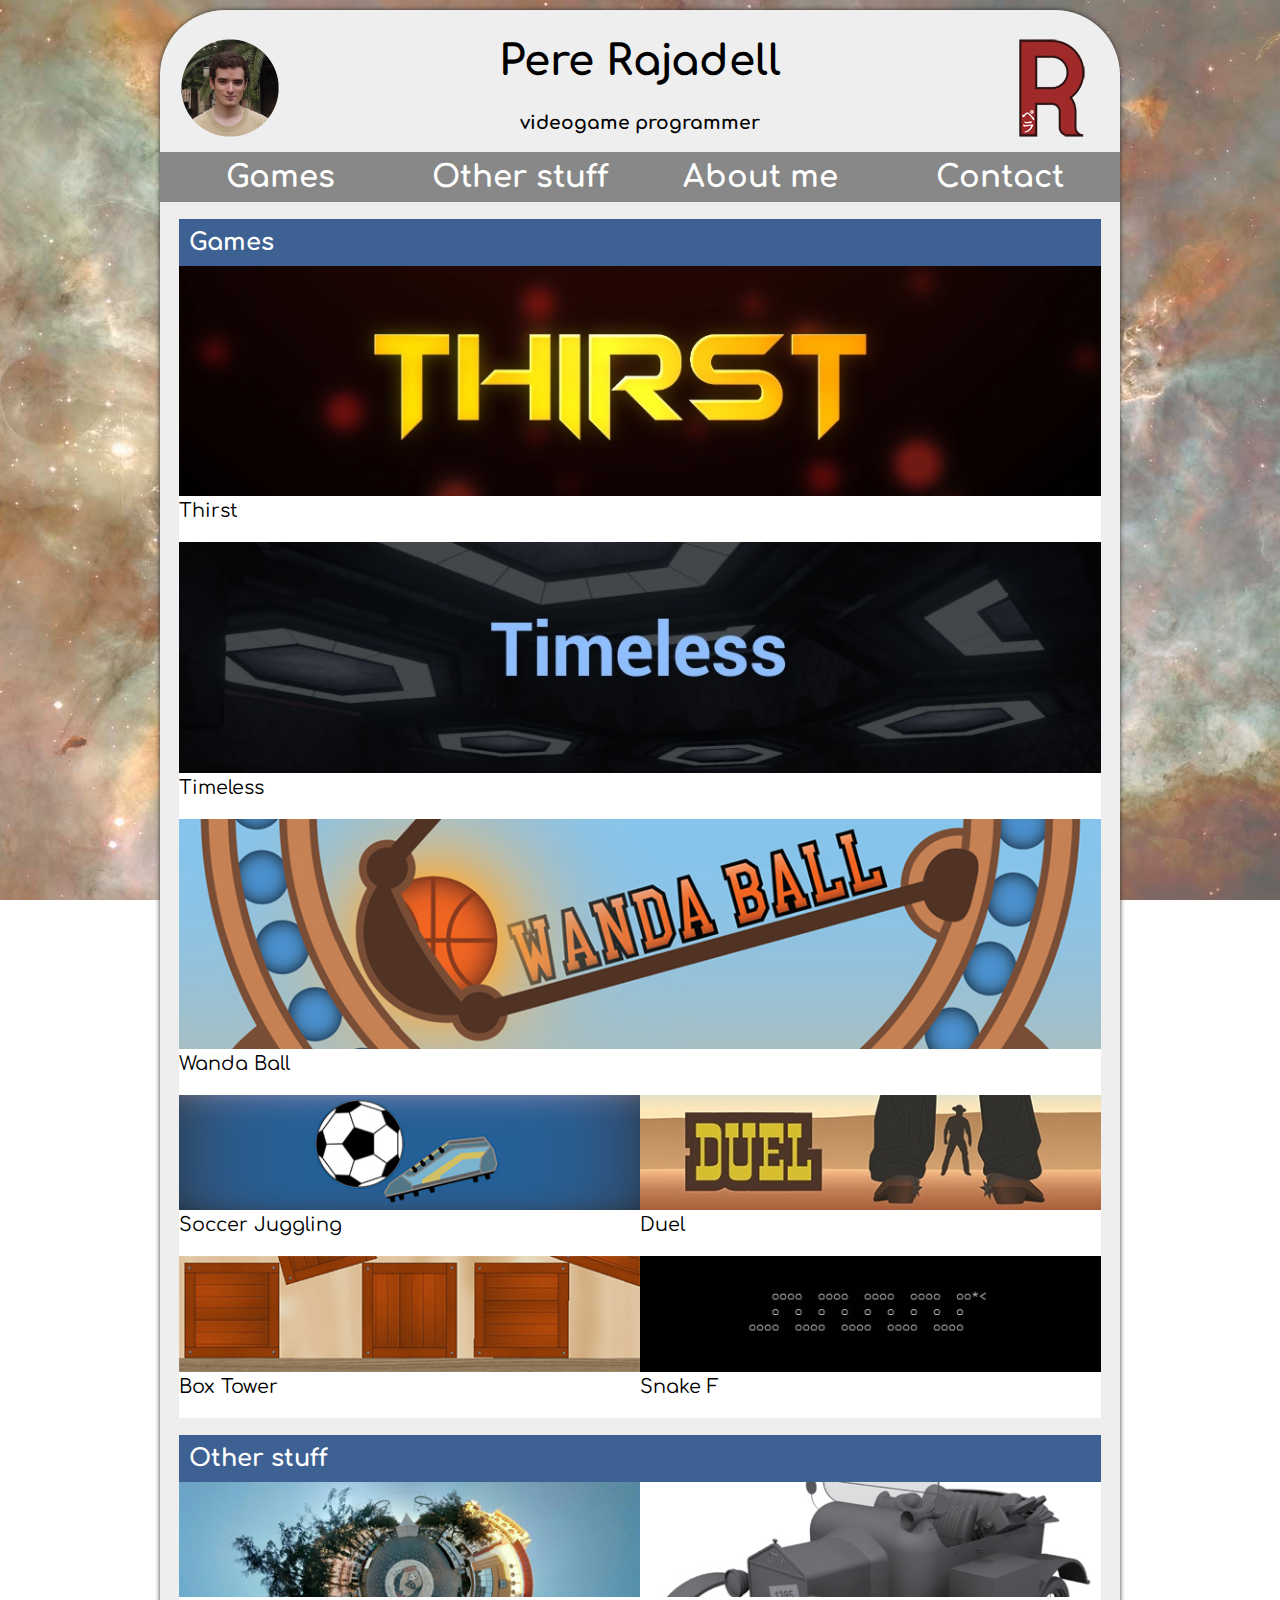
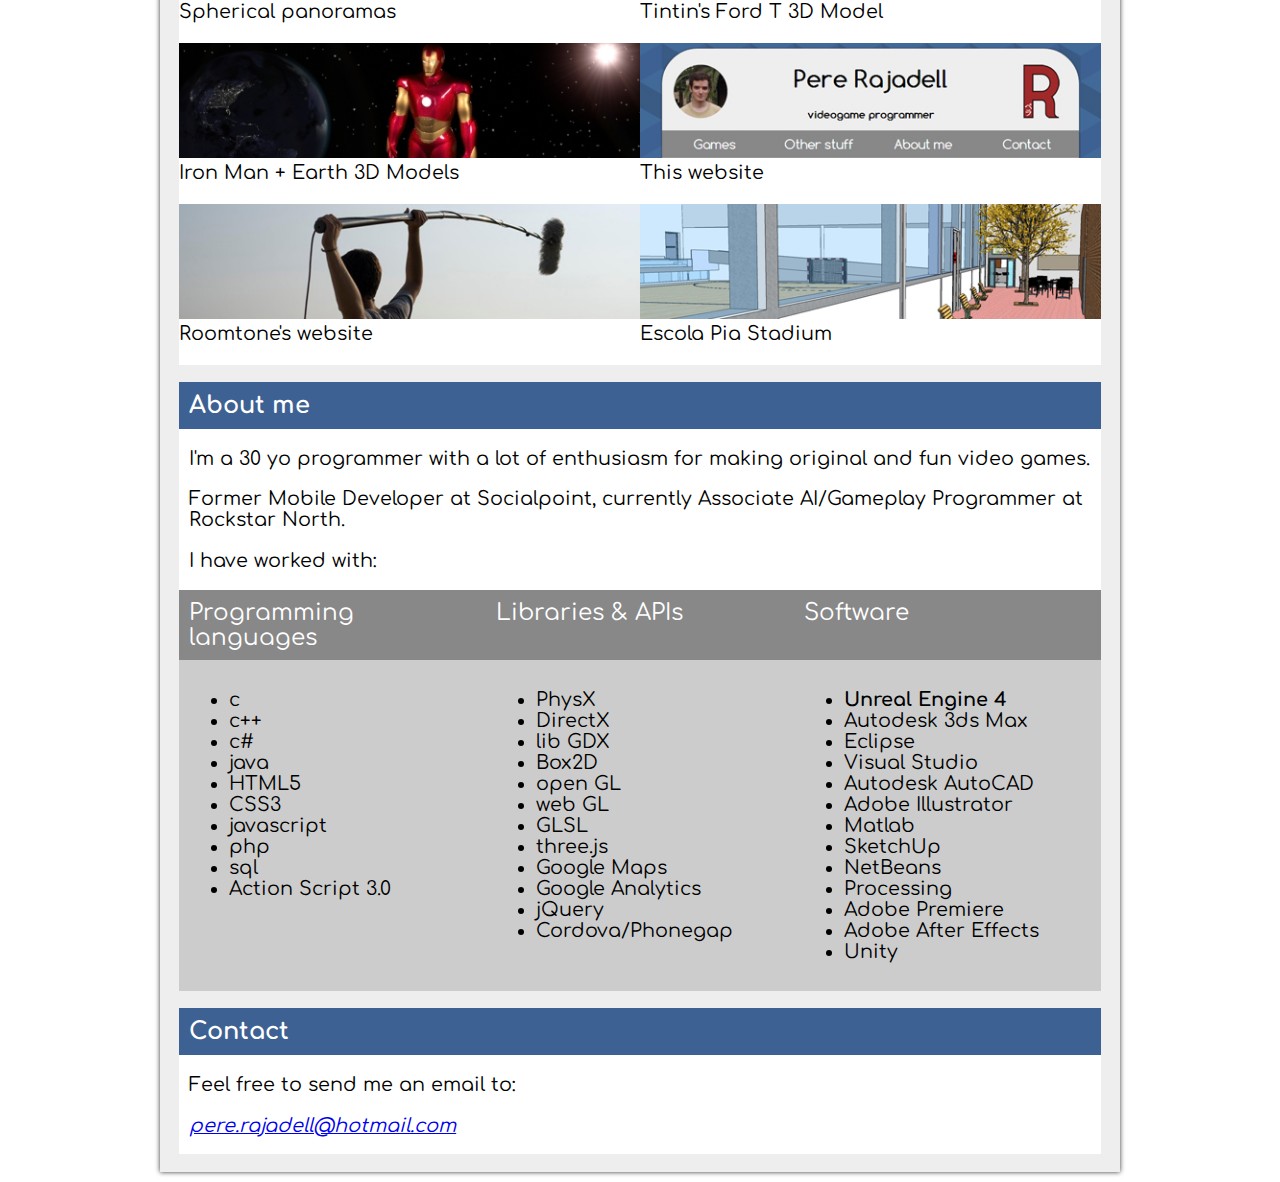
==== commit 178db5a4: "Update index.html" ====
--- a/index.html
+++ b/index.html
@@ -101,7 +101,7 @@
 			<section id="about">
 				<h2>About me</h2>
 				<article>
-					<p> I'm a 29 yo programmer with a lot of enthusiasm for making original and fun video games. </p>
+					<p> I'm a 30 yo programmer with a lot of enthusiasm for making original and fun video games. </p>
 					<p> Former Mobile Developer at Socialpoint, currently Associate AI/Gameplay Programmer at Rockstar North. </p>
 					<p> I have worked with:</p>
 					<table cellspacing="0">
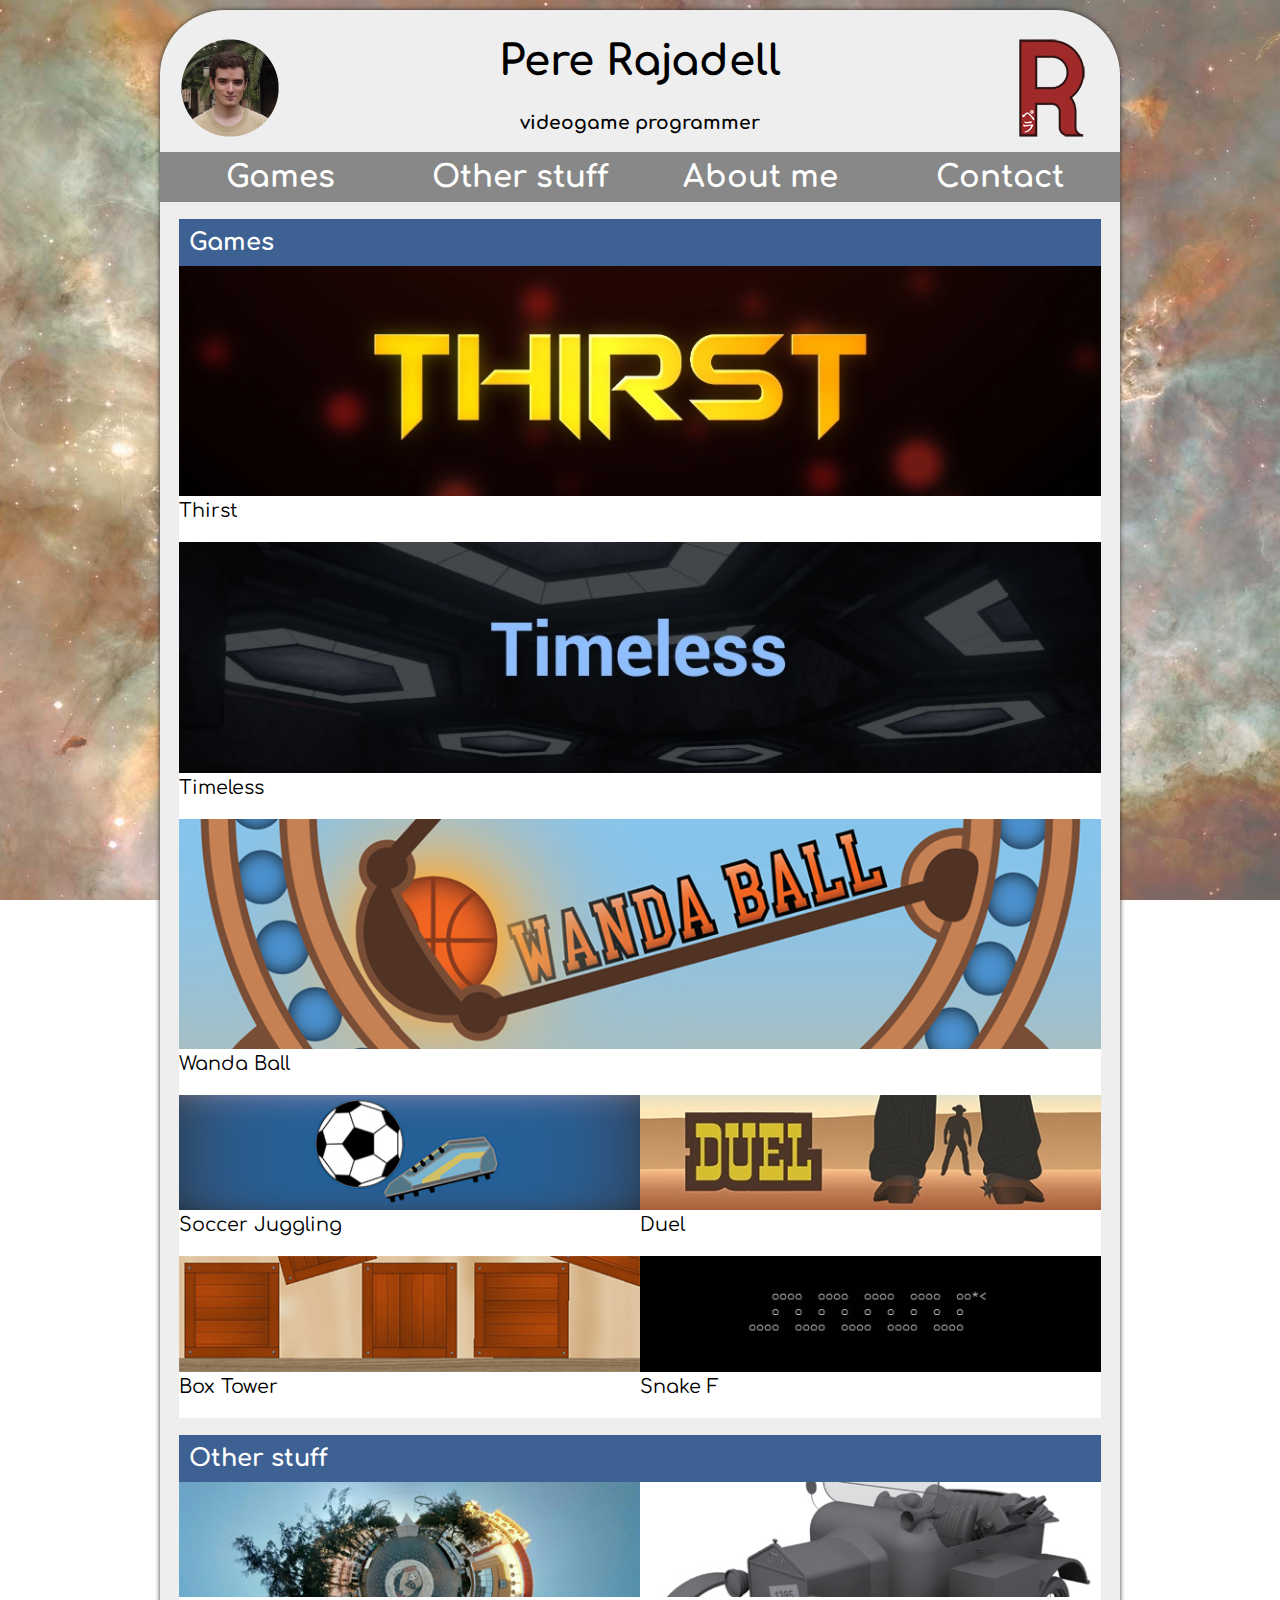
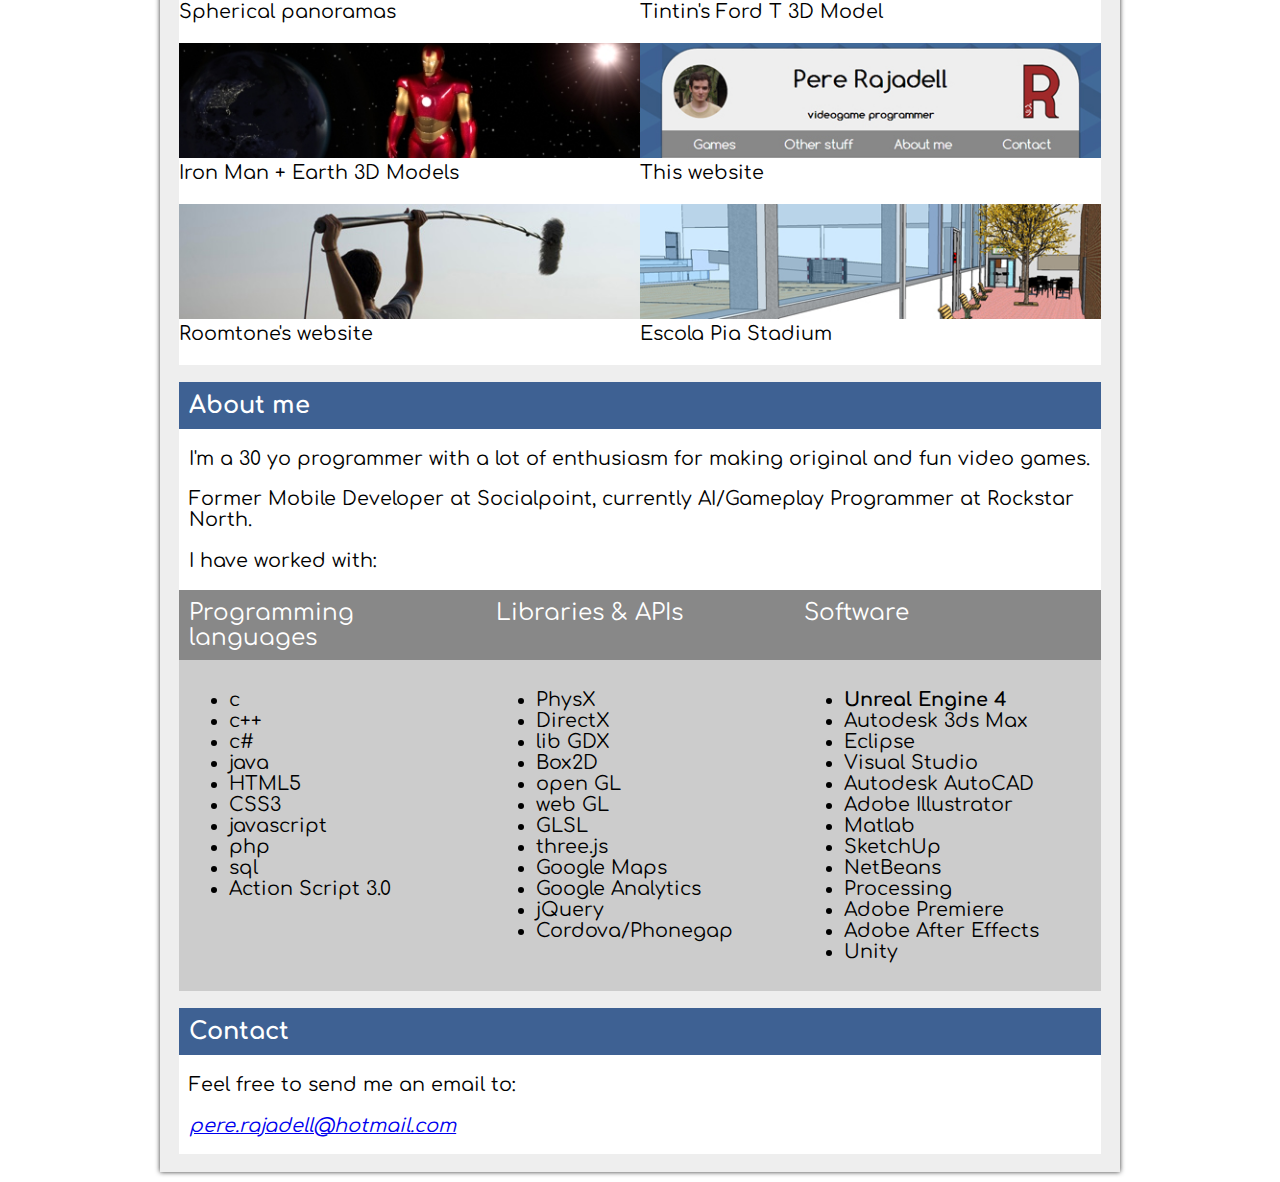
==== commit b97f8180: "promotion" ====
--- a/index.html
+++ b/index.html
@@ -102,7 +102,7 @@
 				<h2>About me</h2>
 				<article>
 					<p> I'm a 30 yo programmer with a lot of enthusiasm for making original and fun video games. </p>
-					<p> Former Mobile Developer at Socialpoint, currently Associate AI/Gameplay Programmer at Rockstar North. </p>
+					<p> Former Mobile Developer at Socialpoint, currently AI/Gameplay Programmer at Rockstar North. </p>
 					<p> I have worked with:</p>
 					<table cellspacing="0">
 						<tr>
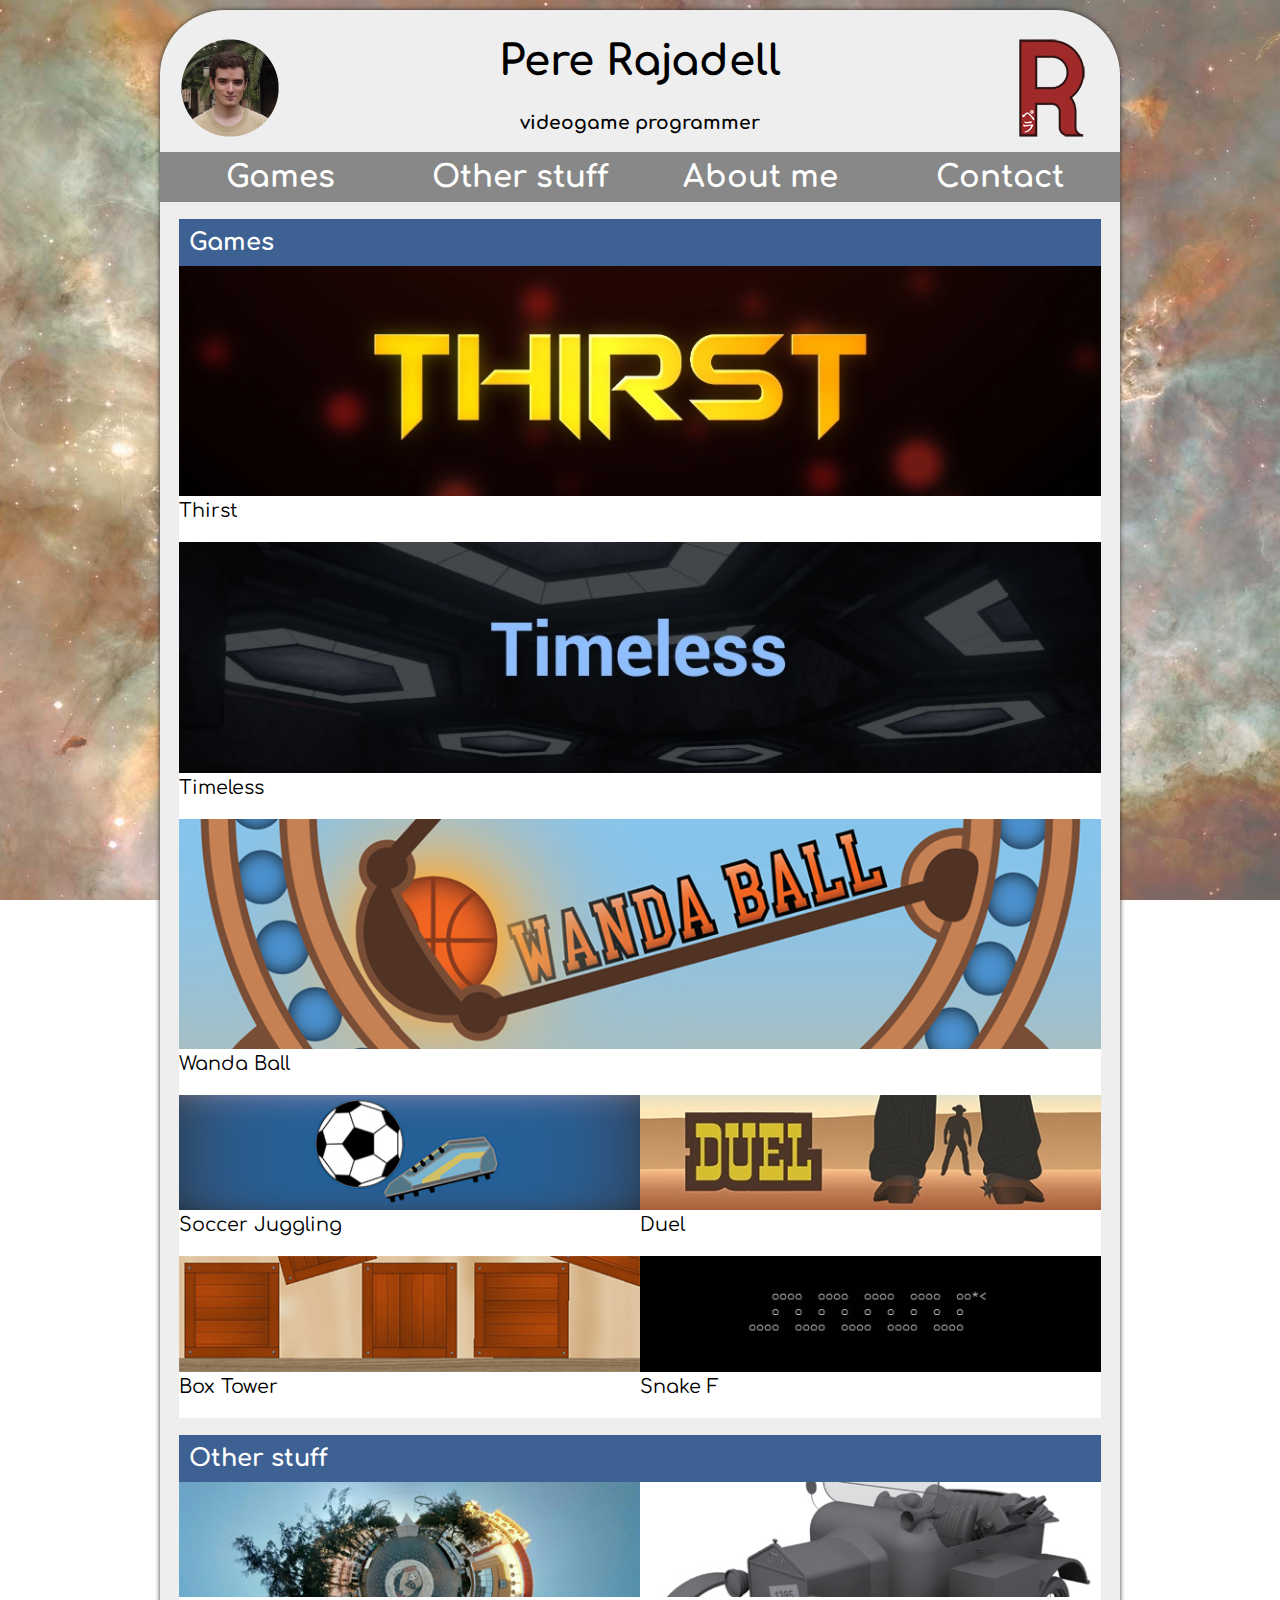
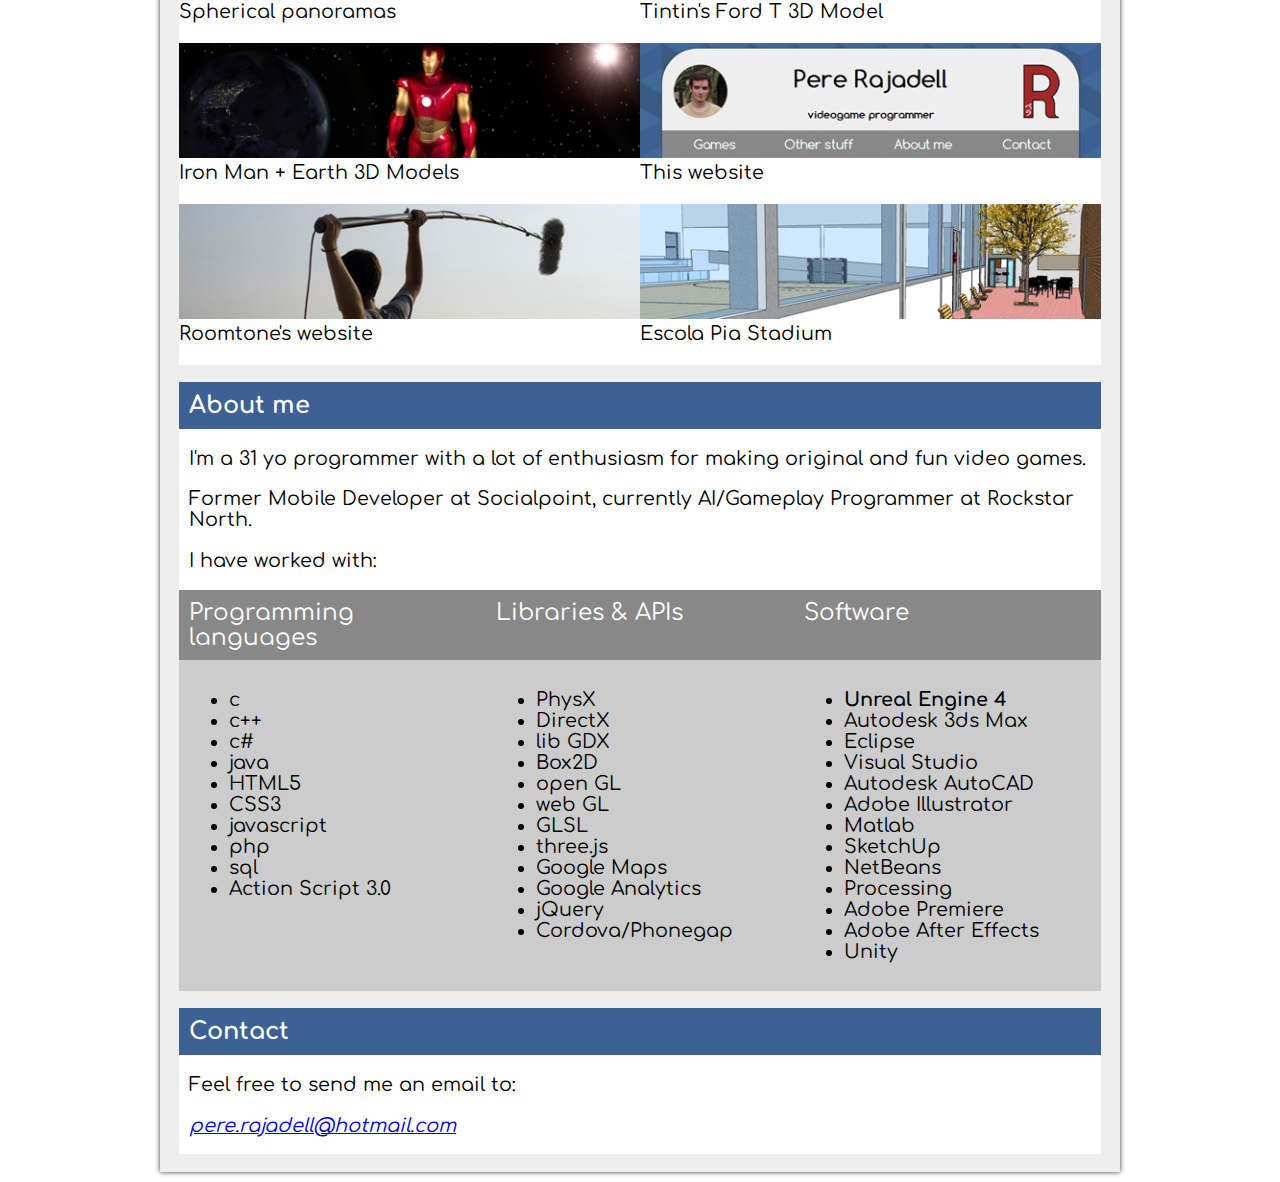
==== commit 9d612ea5: "age Update index.html" ====
--- a/index.html
+++ b/index.html
@@ -101,7 +101,7 @@
 			<section id="about">
 				<h2>About me</h2>
 				<article>
-					<p> I'm a 30 yo programmer with a lot of enthusiasm for making original and fun video games. </p>
+					<p> I'm a 31 yo programmer with a lot of enthusiasm for making original and fun video games. </p>
 					<p> Former Mobile Developer at Socialpoint, currently AI/Gameplay Programmer at Rockstar North. </p>
 					<p> I have worked with:</p>
 					<table cellspacing="0">
